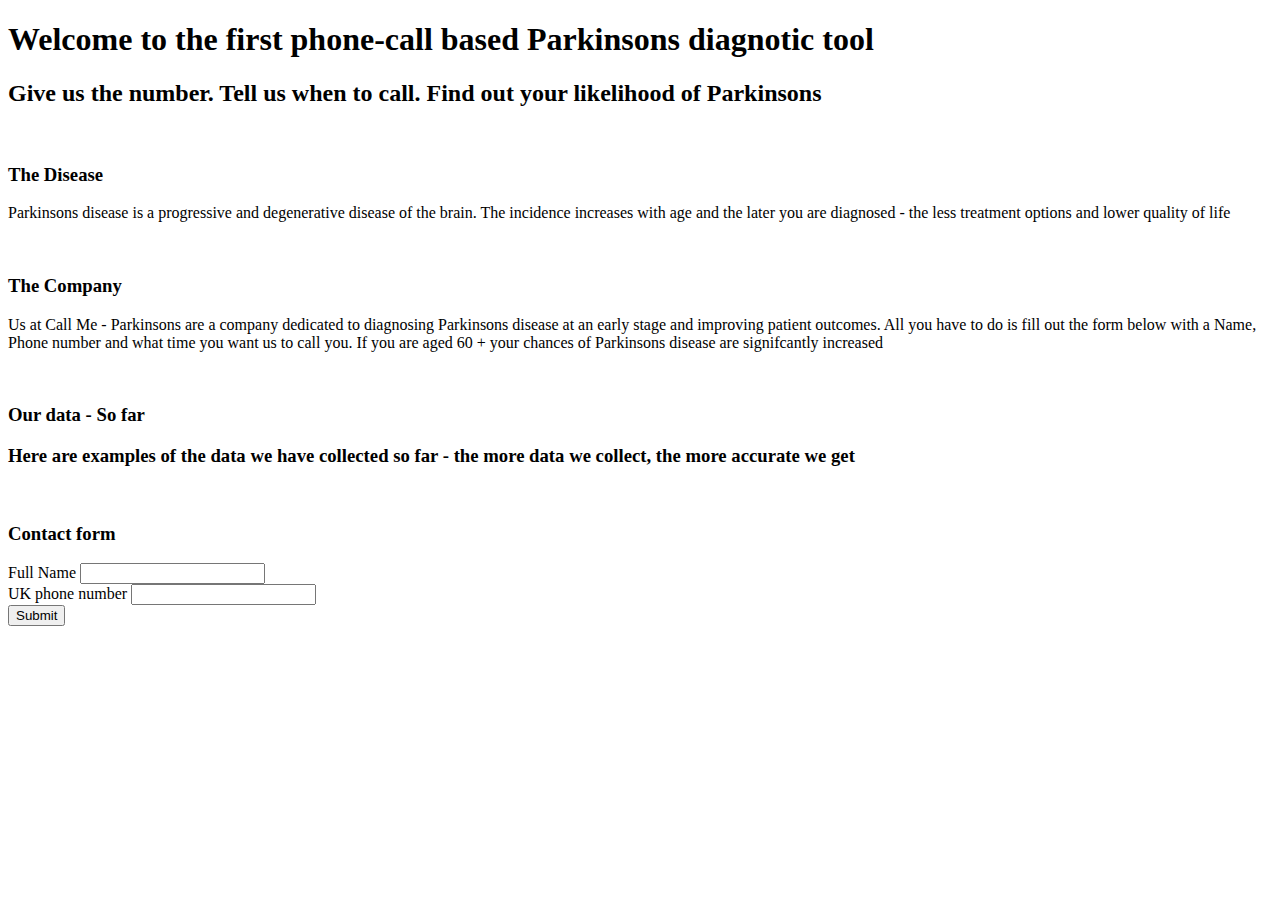
==== index.html @ 13f3a0b6 "index" ====
<!DOCTYPE html>
<html>
<head>
<title> Call Me - Parkinsons </title>
<head>
<body>
<h1> Welcome to the first phone-call based Parkinsons diagnotic tool </h1>

<h2> Give us the number. Tell us when to call. Find out your likelihood of Parkinsons</h2>
<br>

<div>
<h3> The Disease </h3>
<p> Parkinsons disease is a progressive and degenerative disease of the brain.
    The incidence increases with age and the later you are diagnosed - the less treatment options and lower quality of life </p>
</div>

<br>

<div>
<h3> The Company </h3>
<p> Us at Call Me - Parkinsons are a company dedicated to diagnosing Parkinsons disease at an early stage and improving patient outcomes.
    All you have to do is fill out the form below with a Name, Phone number and what time you want us to call you.
    If you are aged 60 + your chances of Parkinsons disease are signifcantly increased</p>
</div>

<br>

<div>
<h3> Our data - So far <h3>
<p> Here are examples of the data we have collected so far - the more data we collect, the more accurate we get </p>
</div>
<br>

<h3> Contact form </h3>
<form action="/https://parkinsons.nodered.nexmodev.com/#flow/85b406c1.cedcc8" method="post">
<div>
  <label for="Name"> Full Name </label>
  <input type="text" id="Name" name="patient_name">
<br>
  <label for="Phone Number"> UK phone number </label>
  <input type="text" id="Phone Number" name="patient_number">
  <br>
  <input type="submit" id="submission" value="Submit">
</div>
</form>
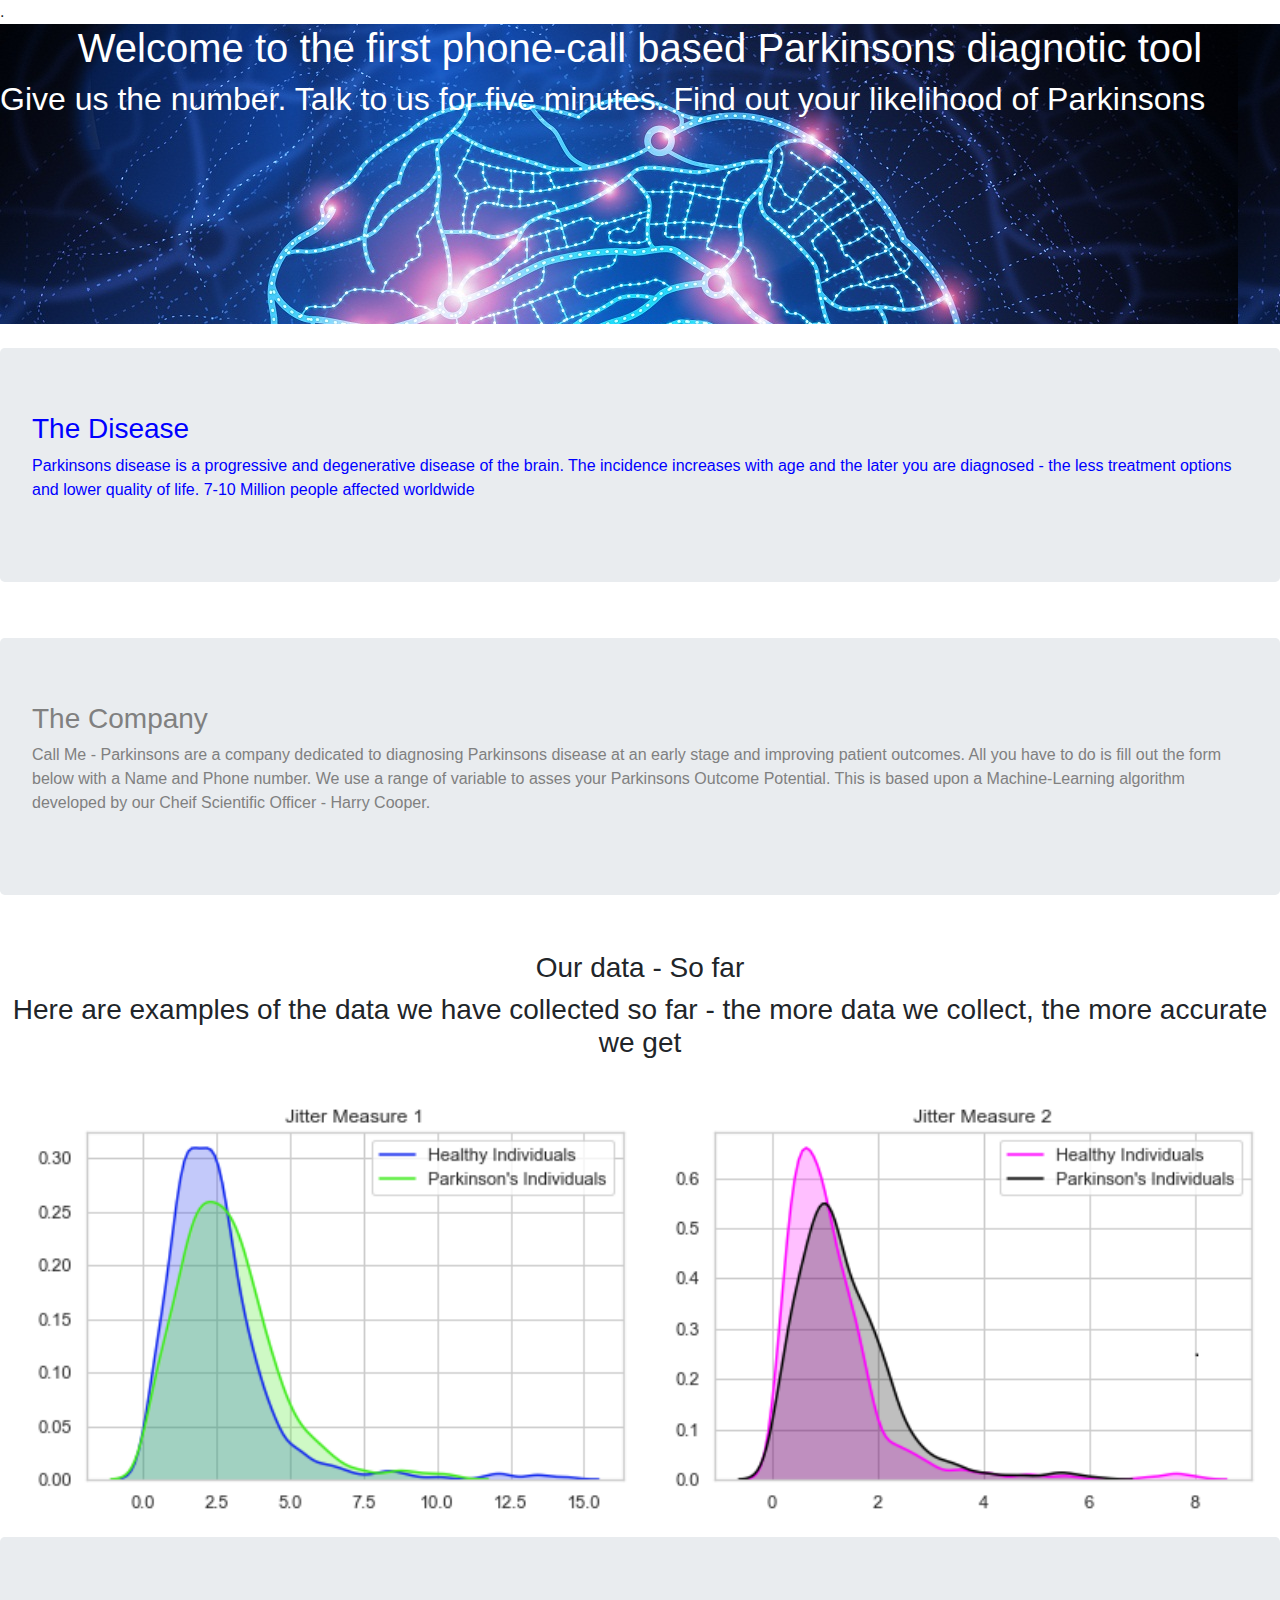
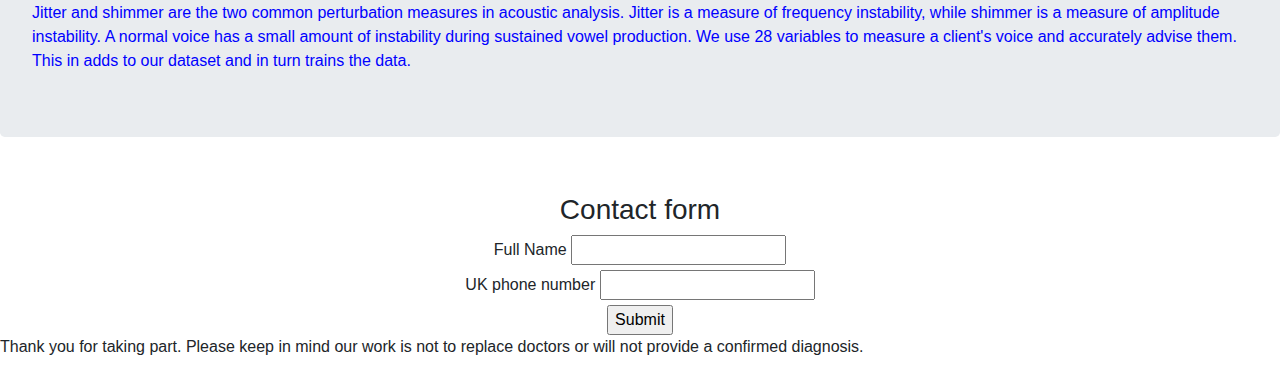
==== commit 83fa3e1b: "Add everything" ====
--- a/index.html
+++ b/index.html
@@ -1,39 +1,72 @@
 <!DOCTYPE html>
 <html>
 <head>
-<title> Call Me - Parkinsons </title>
-<head>
+ <link rel="stylesheet" href="https://stackpath.bootstrapcdn.com/bootstrap/4.3.1/css/bootstrap.min.css" integrity="sha384-ggOyR0iXCbMQv3Xipma34MD+dH/1fQ784/j6cY/iJTQUOhcWr7x9JvoRxT2MZw1T" crossorigin="anonymous">
+   <title> Call Me - Parkinsons </title>
+ <link rel="stylesheet" type="text/css" href="index.css">.
+</head>
+
 <body>
-<h1> Welcome to the first phone-call based Parkinsons diagnotic tool </h1>
+<div id="background">
+ <h1> Welcome to the first phone-call based Parkinsons diagnotic tool </h1>
 
-<h2> Give us the number. Tell us when to call. Find out your likelihood of Parkinsons</h2>
+ <h2> Give us the number. Talk to us for five minutes. Find out your likelihood of Parkinsons</h2>
+</div>
 <br>
 
-<div>
-<h3> The Disease </h3>
-<p> Parkinsons disease is a progressive and degenerative disease of the brain.
-    The incidence increases with age and the later you are diagnosed - the less treatment options and lower quality of life </p>
+<div id="Disease" class="jumbotron">
+ <h3> The Disease </h3>
+ <p> Parkinsons disease is a progressive and degenerative disease of the brain.
+     The incidence increases with age and the later you are diagnosed - the less treatment options and lower quality of life.
+      7-10 Million people affected worldwide   </p>
 </div>
 
 <br>
 
-<div>
-<h3> The Company </h3>
-<p> Us at Call Me - Parkinsons are a company dedicated to diagnosing Parkinsons disease at an early stage and improving patient outcomes.
-    All you have to do is fill out the form below with a Name, Phone number and what time you want us to call you.
-    If you are aged 60 + your chances of Parkinsons disease are signifcantly increased</p>
+<div id="Company" class="jumbotron">
+ <h3> The Company </h3>
+ <p> Call Me - Parkinsons are a company dedicated to diagnosing Parkinsons disease at an early stage and improving patient outcomes.
+    All you have to do is fill out the form below with a Name  and Phone number. We use a range of variable to asses your Parkinsons Outcome Potential.
+    This is based upon a Machine-Learning algorithm developed by our Cheif Scientific Officer - Harry Cooper.
+ </p>
 </div>
+
 
 <br>
 
-<div>
-<h3> Our data - So far <h3>
-<p> Here are examples of the data we have collected so far - the more data we collect, the more accurate we get </p>
+<div id="data">
+ <h3> Our data - So far <h3>
+ <p> Here are examples of the data we have collected so far - the more data we collect, the more accurate we get </p>
 </div>
+<div id="carouselExampleControls" class="carousel slide" data-ride="carousel">
+  <div class="carousel-inner">
+    <div class="carousel-item active">
+      <img src="jitter.png" class="d-block w-100" alt="Jitter">
+    </div>
+    <div class="carousel-item">
+      <img src="shimmer.png" class="d-block w-100" alt="Shimmer">
+    </div>
+    <div class="carousel-item">
+      <img src="pitches .png" class="d-block w-100" alt="Pitches">
+    </div>
+    <div class="carousel-item">
+      <img src="number_of_voice_breaks.png" class="d-block w-50" alt="Voice breaks" style="margin-left: 25%;margin-right:25%;">
+    </div>
+  </div>
+  <a class="carousel-control-prev" href="#carouselExampleControls" role="button" data-slide="prev">
+    <span class="carousel-control-prev-icon" aria-hidden="true"></span>
+    <span class="sr-only">Previous</span>
+  </a>
+  <a class="carousel-control-next" href="#carouselExampleControls" role="button" data-slide="next">
+    <span class="carousel-control-next-icon" aria-hidden="true"></span>
+    <span class="sr-only">Next</span>
+  </a>
+</div>
+<p id="info" class="jumbotron"> Jitter and shimmer are the two common perturbation measures in acoustic analysis. Jitter is a measure of frequency instability, while shimmer is a measure of amplitude instability. A normal voice has a small amount of instability during sustained vowel production. We use 28 variables to measure a client's voice and accurately advise them. This in adds to our dataset and in turn trains the data.</p>
 <br>
 
-<h3> Contact form </h3>
-<form action="/https://parkinsons.nodered.nexmodev.com/#flow/85b406c1.cedcc8" method="post">
+<h3 id="Contact" > Contact form </h3>
+<form action="https://parkinsons.nodered.nexmodev.com/patinfo" method="post">
 <div>
   <label for="Name"> Full Name </label>
   <input type="text" id="Name" name="patient_name">
@@ -44,3 +77,11 @@
   <input type="submit" id="submission" value="Submit">
 </div>
 </form>
+
+<p> Thank you for taking part. Please keep in mind our work is not to replace doctors or will not provide a confirmed diagnosis. </P>
+
+  <script src="https://code.jquery.com/jquery-3.3.1.slim.min.js" integrity="sha384-q8i/X+965DzO0rT7abK41JStQIAqVgRVzpbzo5smXKp4YfRvH+8abtTE1Pi6jizo" crossorigin="anonymous"></script>
+  <script src="https://cdnjs.cloudflare.com/ajax/libs/popper.js/1.14.7/umd/popper.min.js" integrity="sha384-UO2eT0CpHqdSJQ6hJty5KVphtPhzWj9WO1clHTMGa3JDZwrnQq4sF86dIHNDz0W1" crossorigin="anonymous"></script>
+  <script src="https://stackpath.bootstrapcdn.com/bootstrap/4.3.1/js/bootstrap.min.js" integrity="sha384-JjSmVgyd0p3pXB1rRibZUAYoIIy6OrQ6VrjIEaFf/nJGzIxFDsf4x0xIM+B07jRM" crossorigin="anonymous"></script>
+
+</body>
--- a/index.css
+++ b/index.css
@@ -0,0 +1,44 @@
+h1 {
+  text-align: center;
+}
+
+#firstH1 {
+  text-align: center;
+}
+
+#firstH2 {
+  text-align: center;
+}
+
+#background {
+  background-image: url("fotolia_brain_5615_3.jpg");
+  height: 300px;
+  color: white;
+  font-size: 3em;
+}
+form {
+  text-align: center;
+}
+.carousel-item {
+  img width="400" height="400"
+}
+
+#Disease {
+  color: blue;
+}
+
+#Company{
+  color: grey;
+}
+
+#data {
+  text-align: center;
+}
+
+#Contact {
+  text-align: center;
+}
+
+#info {
+  color: blue;
+}
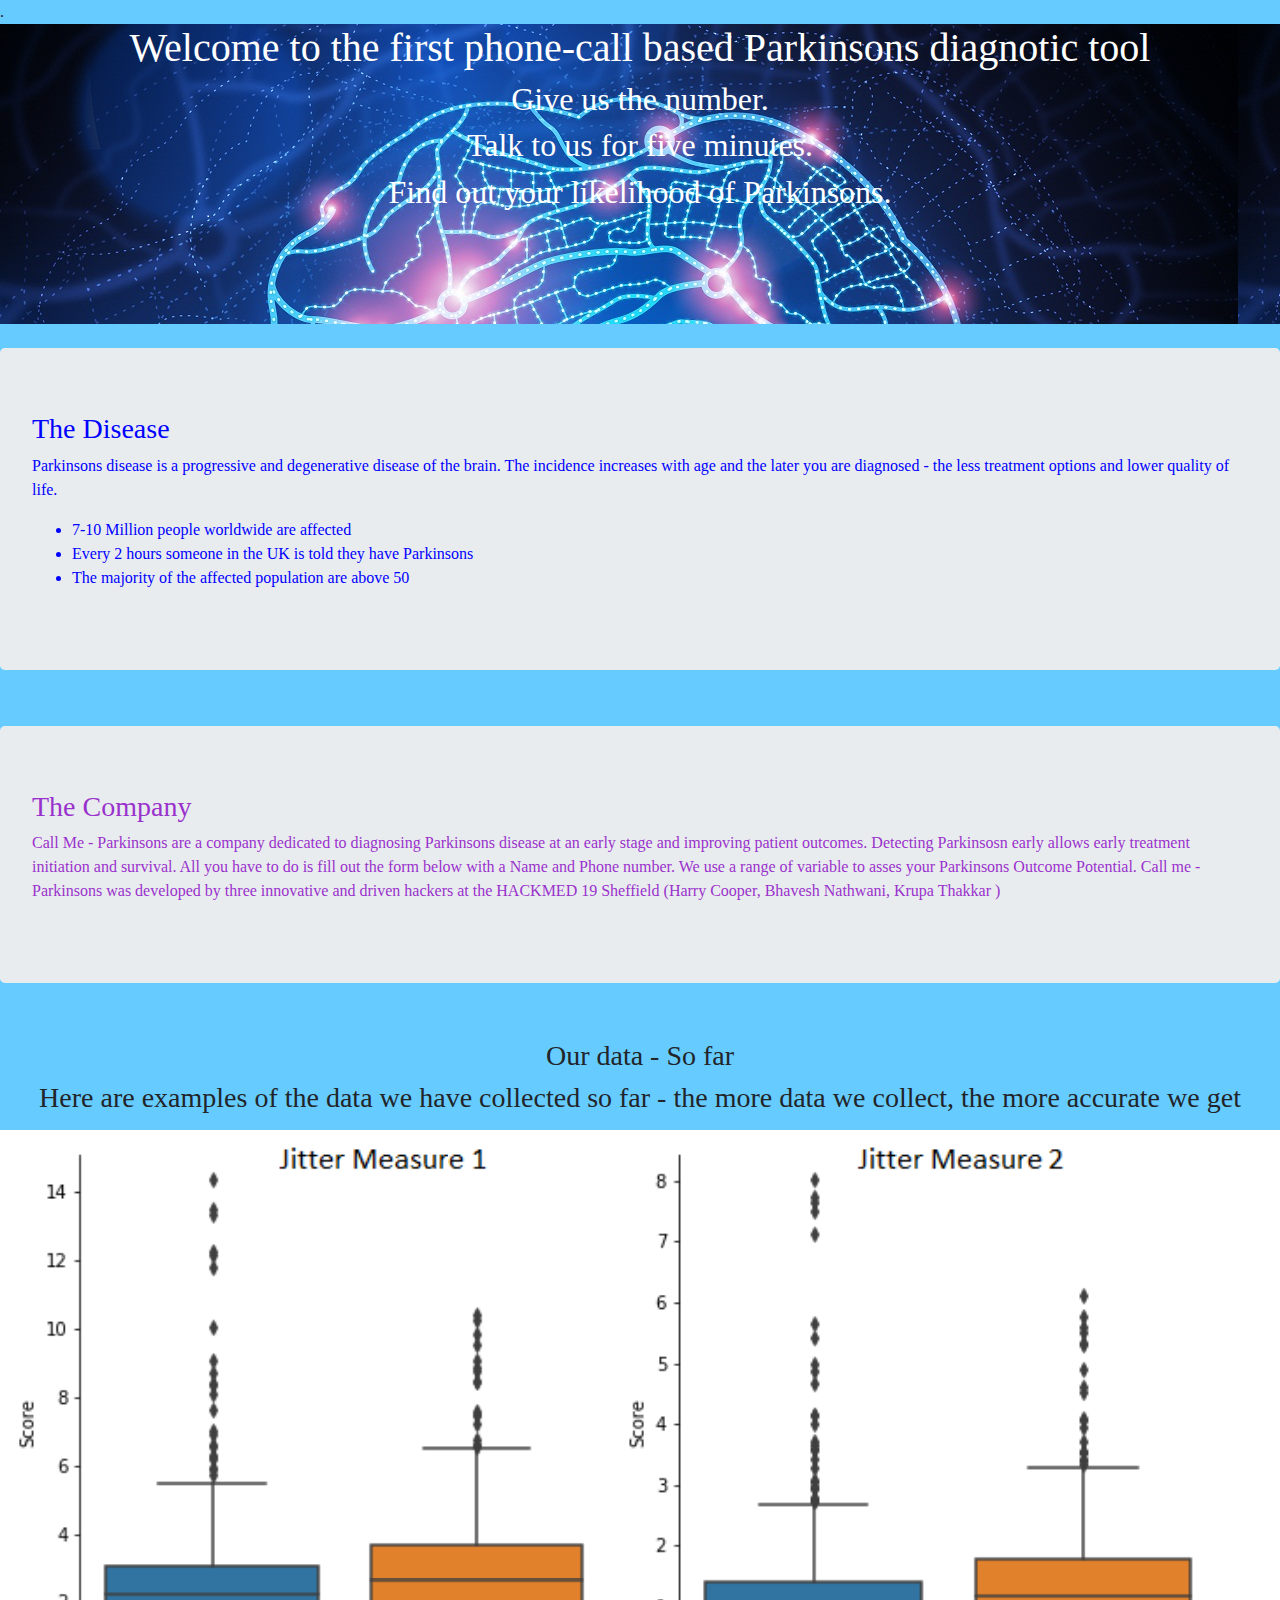
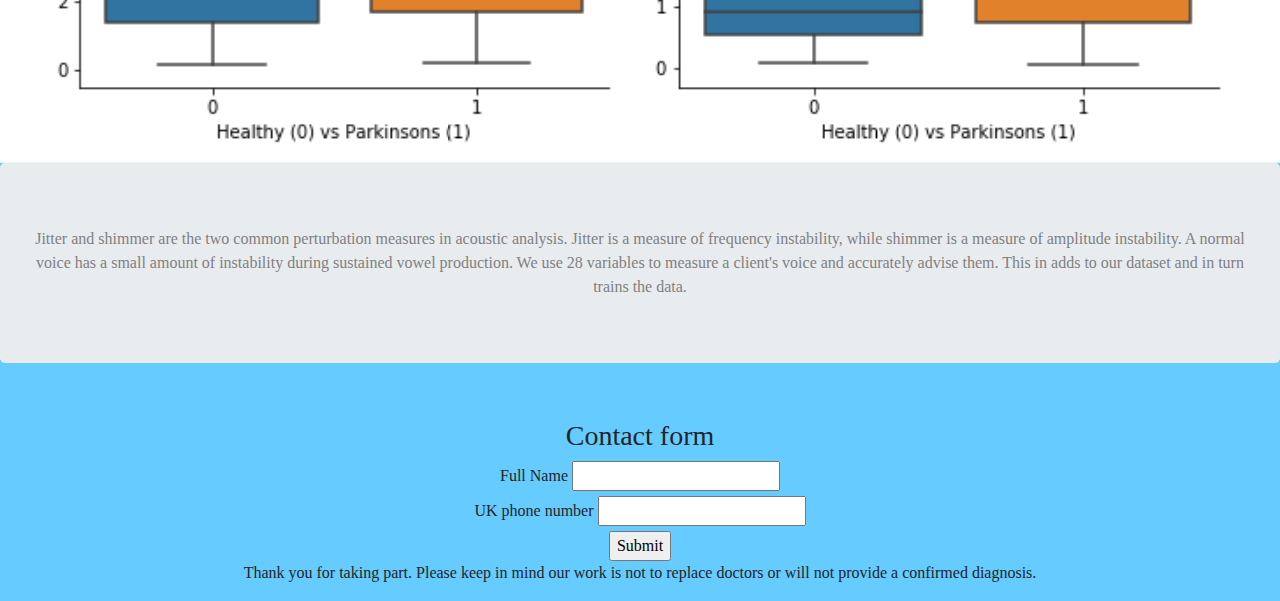
==== commit 4f1007ca: "Hopefully final" ====
--- a/index.html
+++ b/index.html
@@ -9,25 +9,31 @@
 <body>
 <div id="background">
  <h1> Welcome to the first phone-call based Parkinsons diagnotic tool </h1>
-
- <h2> Give us the number. Talk to us for five minutes. Find out your likelihood of Parkinsons</h2>
+ <h2 style="text-align: center;">Give us the number.</h2>
+ <h2 style="text-align: center">Talk to us for five minutes. </h2>
+ <h2 style="text-align: center ">Find out your likelihood of Parkinsons. </h2>
 </div>
 <br>
 
 <div id="Disease" class="jumbotron">
  <h3> The Disease </h3>
  <p> Parkinsons disease is a progressive and degenerative disease of the brain.
-     The incidence increases with age and the later you are diagnosed - the less treatment options and lower quality of life.
-      7-10 Million people affected worldwide   </p>
+     The incidence increases with age and the later you are diagnosed - the less treatment options and lower quality of life.  </p>
+  <ul>
+    <li> 7-10 Million people worldwide are affected </li>
+    <li> Every 2 hours someone in the UK is told they have Parkinsons </li>
+    <li> The majority of the affected population are above 50 </li> </ul>
 </div>
 
 <br>
 
 <div id="Company" class="jumbotron">
  <h3> The Company </h3>
- <p> Call Me - Parkinsons are a company dedicated to diagnosing Parkinsons disease at an early stage and improving patient outcomes.
+ <p>Call Me - Parkinsons are a company dedicated to diagnosing Parkinsons disease at an early stage and improving patient outcomes.
+    Detecting Parkinsosn early allows early treatment initiation and survival.
     All you have to do is fill out the form below with a Name  and Phone number. We use a range of variable to asses your Parkinsons Outcome Potential.
-    This is based upon a Machine-Learning algorithm developed by our Cheif Scientific Officer - Harry Cooper.
+    Call me - Parkinsons was developed by three innovative and driven hackers at the HACKMED 19 Sheffield (Harry Cooper, Bhavesh Nathwani, Krupa Thakkar )
+
  </p>
 </div>
 
@@ -62,7 +68,7 @@
     <span class="sr-only">Next</span>
   </a>
 </div>
-<p id="info" class="jumbotron"> Jitter and shimmer are the two common perturbation measures in acoustic analysis. Jitter is a measure of frequency instability, while shimmer is a measure of amplitude instability. A normal voice has a small amount of instability during sustained vowel production. We use 28 variables to measure a client's voice and accurately advise them. This in adds to our dataset and in turn trains the data.</p>
+<p id="info" class="jumbotron" style="text-align: center;"> Jitter and shimmer are the two common perturbation measures in acoustic analysis. Jitter is a measure of frequency instability, while shimmer is a measure of amplitude instability. A normal voice has a small amount of instability during sustained vowel production. We use 28 variables to measure a client's voice and accurately advise them. This in adds to our dataset and in turn trains the data.</p>
 <br>
 
 <h3 id="Contact" > Contact form </h3>
@@ -78,7 +84,7 @@
 </div>
 </form>
 
-<p> Thank you for taking part. Please keep in mind our work is not to replace doctors or will not provide a confirmed diagnosis. </P>
+<p style="text-align:center;"> Thank you for taking part. Please keep in mind our work is not to replace doctors or will not provide a confirmed diagnosis. </P>
 
   <script src="https://code.jquery.com/jquery-3.3.1.slim.min.js" integrity="sha384-q8i/X+965DzO0rT7abK41JStQIAqVgRVzpbzo5smXKp4YfRvH+8abtTE1Pi6jizo" crossorigin="anonymous"></script>
   <script src="https://cdnjs.cloudflare.com/ajax/libs/popper.js/1.14.7/umd/popper.min.js" integrity="sha384-UO2eT0CpHqdSJQ6hJty5KVphtPhzWj9WO1clHTMGa3JDZwrnQq4sF86dIHNDz0W1" crossorigin="anonymous"></script>
--- a/index.css
+++ b/index.css
@@ -27,8 +27,18 @@
   color: blue;
 }
 
+#Disease:hover {
+  font-size: 25px;
+  font-size-adjust: 20px;
+}
+
 #Company{
-  color: grey;
+  color: rgb(153,50,204);
+}
+
+#Company:hover {
+  font-size: 25px;
+  font-size-adjust: 20px;
 }
 
 #data {
@@ -40,5 +50,10 @@
 }
 
 #info {
-  color: blue;
+  color: grey;
 }
+
+body {
+  background-color: rgb(102, 204, 255);
+  font-family:"Comic Sans";
+}
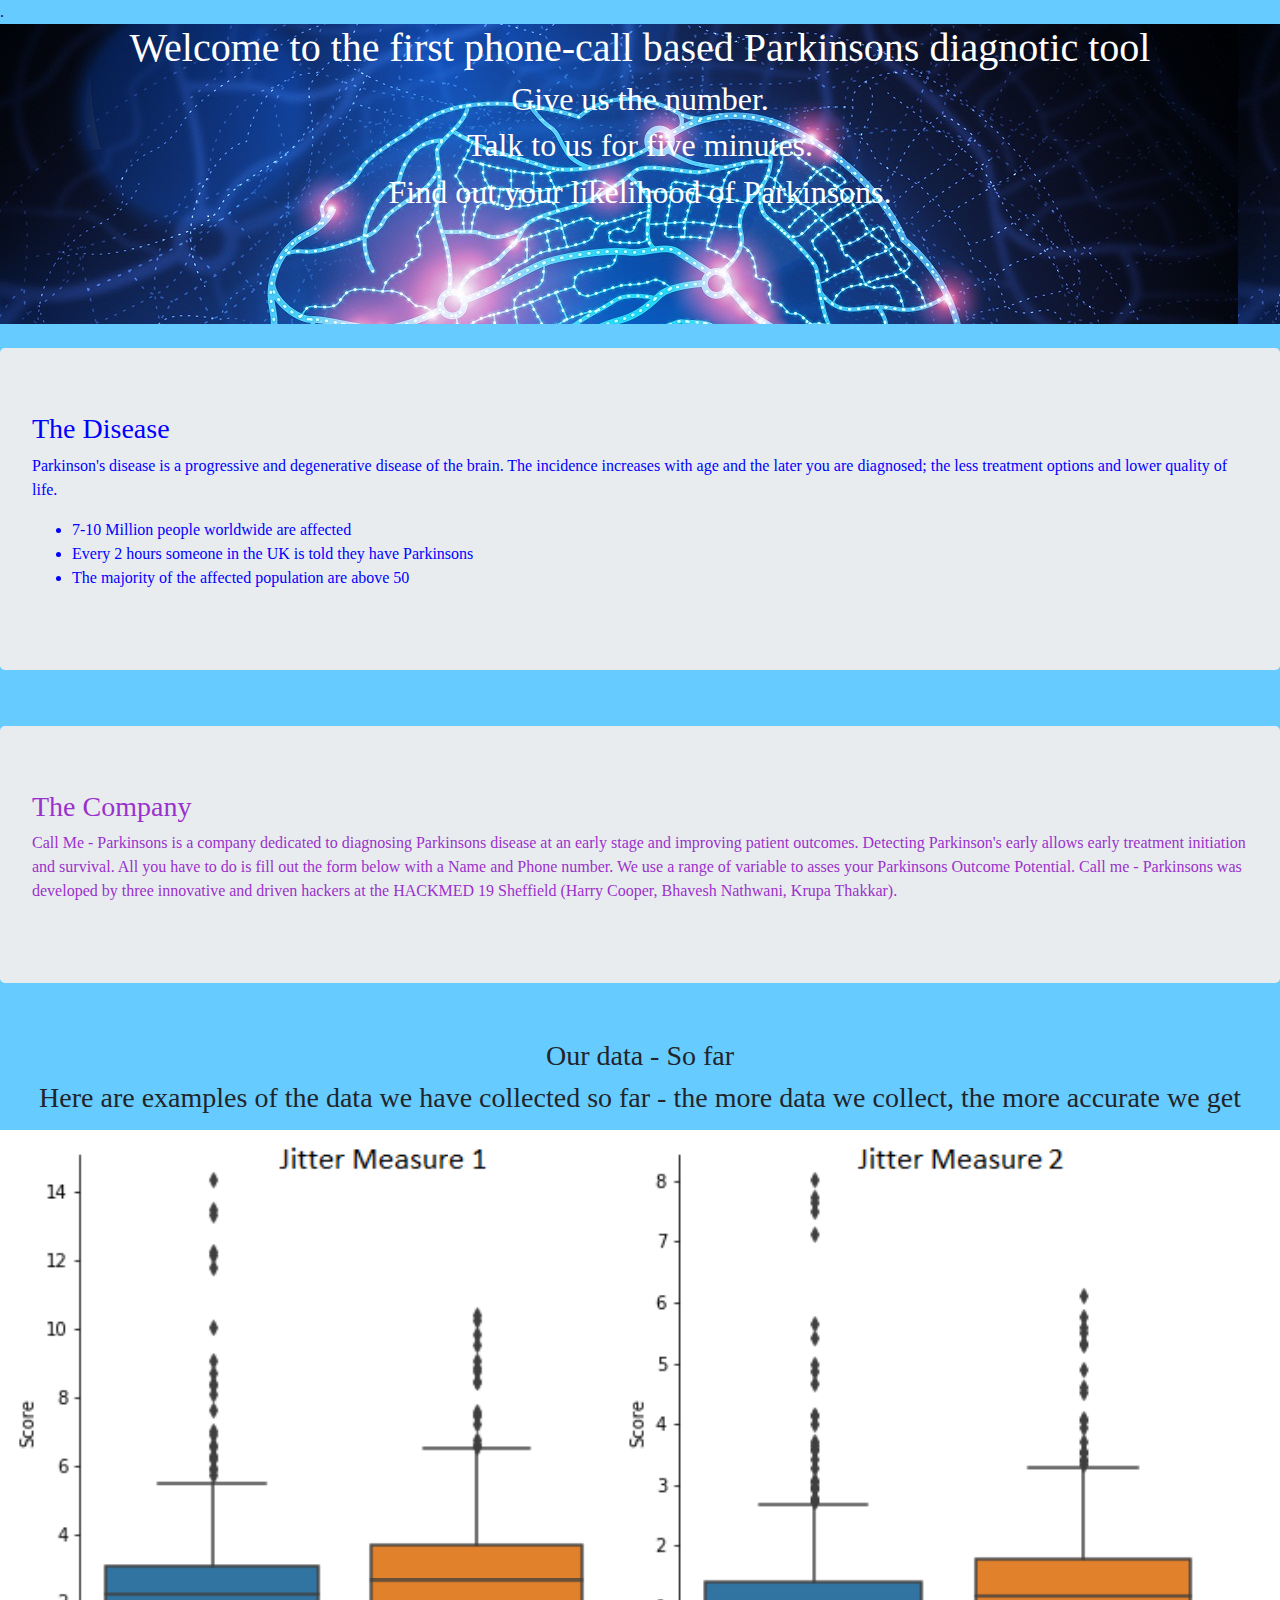
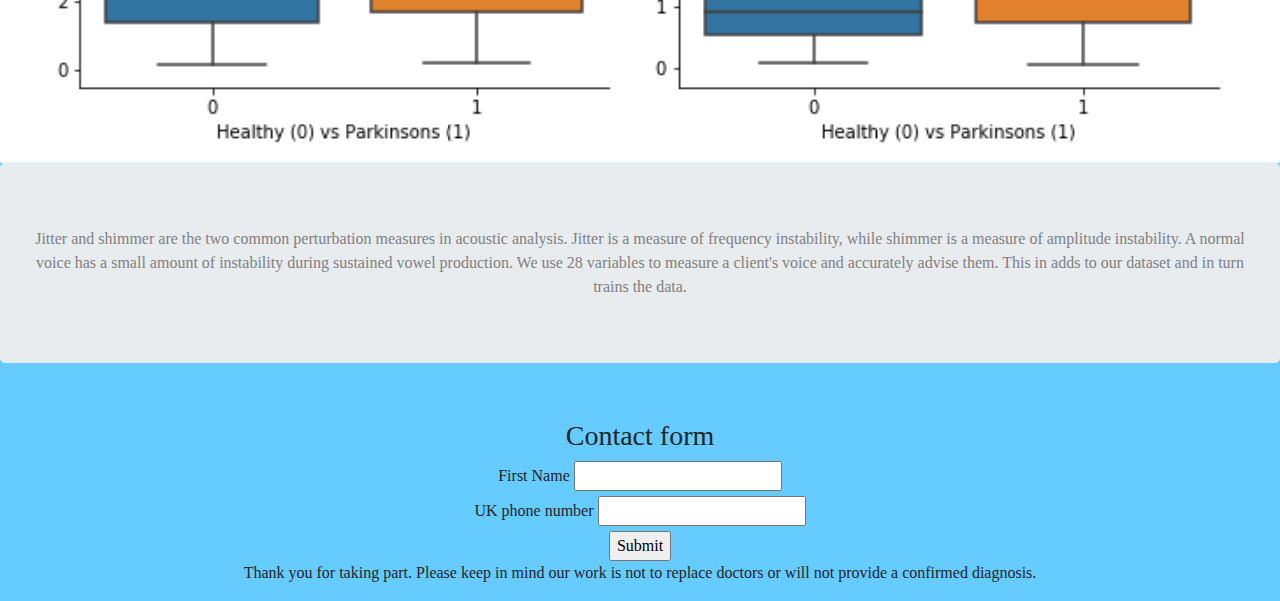
==== commit b968b2ee: "updated" ====
--- a/index.html
+++ b/index.html
@@ -17,8 +17,8 @@
 
 <div id="Disease" class="jumbotron">
  <h3> The Disease </h3>
- <p> Parkinsons disease is a progressive and degenerative disease of the brain.
-     The incidence increases with age and the later you are diagnosed - the less treatment options and lower quality of life.  </p>
+ <p> Parkinson's disease is a progressive and degenerative disease of the brain.
+     The incidence increases with age and the later you are diagnosed; the less treatment options and lower quality of life.  </p>
   <ul>
     <li> 7-10 Million people worldwide are affected </li>
     <li> Every 2 hours someone in the UK is told they have Parkinsons </li>
@@ -29,10 +29,10 @@
 
 <div id="Company" class="jumbotron">
  <h3> The Company </h3>
- <p>Call Me - Parkinsons are a company dedicated to diagnosing Parkinsons disease at an early stage and improving patient outcomes.
-    Detecting Parkinsosn early allows early treatment initiation and survival.
+ <p>Call Me - Parkinsons is a company dedicated to diagnosing Parkinsons disease at an early stage and improving patient outcomes.
+    Detecting Parkinson's early allows early treatment initiation and survival.
     All you have to do is fill out the form below with a Name  and Phone number. We use a range of variable to asses your Parkinsons Outcome Potential.
-    Call me - Parkinsons was developed by three innovative and driven hackers at the HACKMED 19 Sheffield (Harry Cooper, Bhavesh Nathwani, Krupa Thakkar )
+    Call me - Parkinsons was developed by three innovative and driven hackers at the HACKMED 19 Sheffield (Harry Cooper, Bhavesh Nathwani, Krupa Thakkar).
 
  </p>
 </div>
@@ -74,7 +74,7 @@
 <h3 id="Contact" > Contact form </h3>
 <form action="https://parkinsons.nodered.nexmodev.com/patinfo" method="post">
 <div>
-  <label for="Name"> Full Name </label>
+  <label for="Name"> First Name </label>
   <input type="text" id="Name" name="patient_name">
 <br>
   <label for="Phone Number"> UK phone number </label>
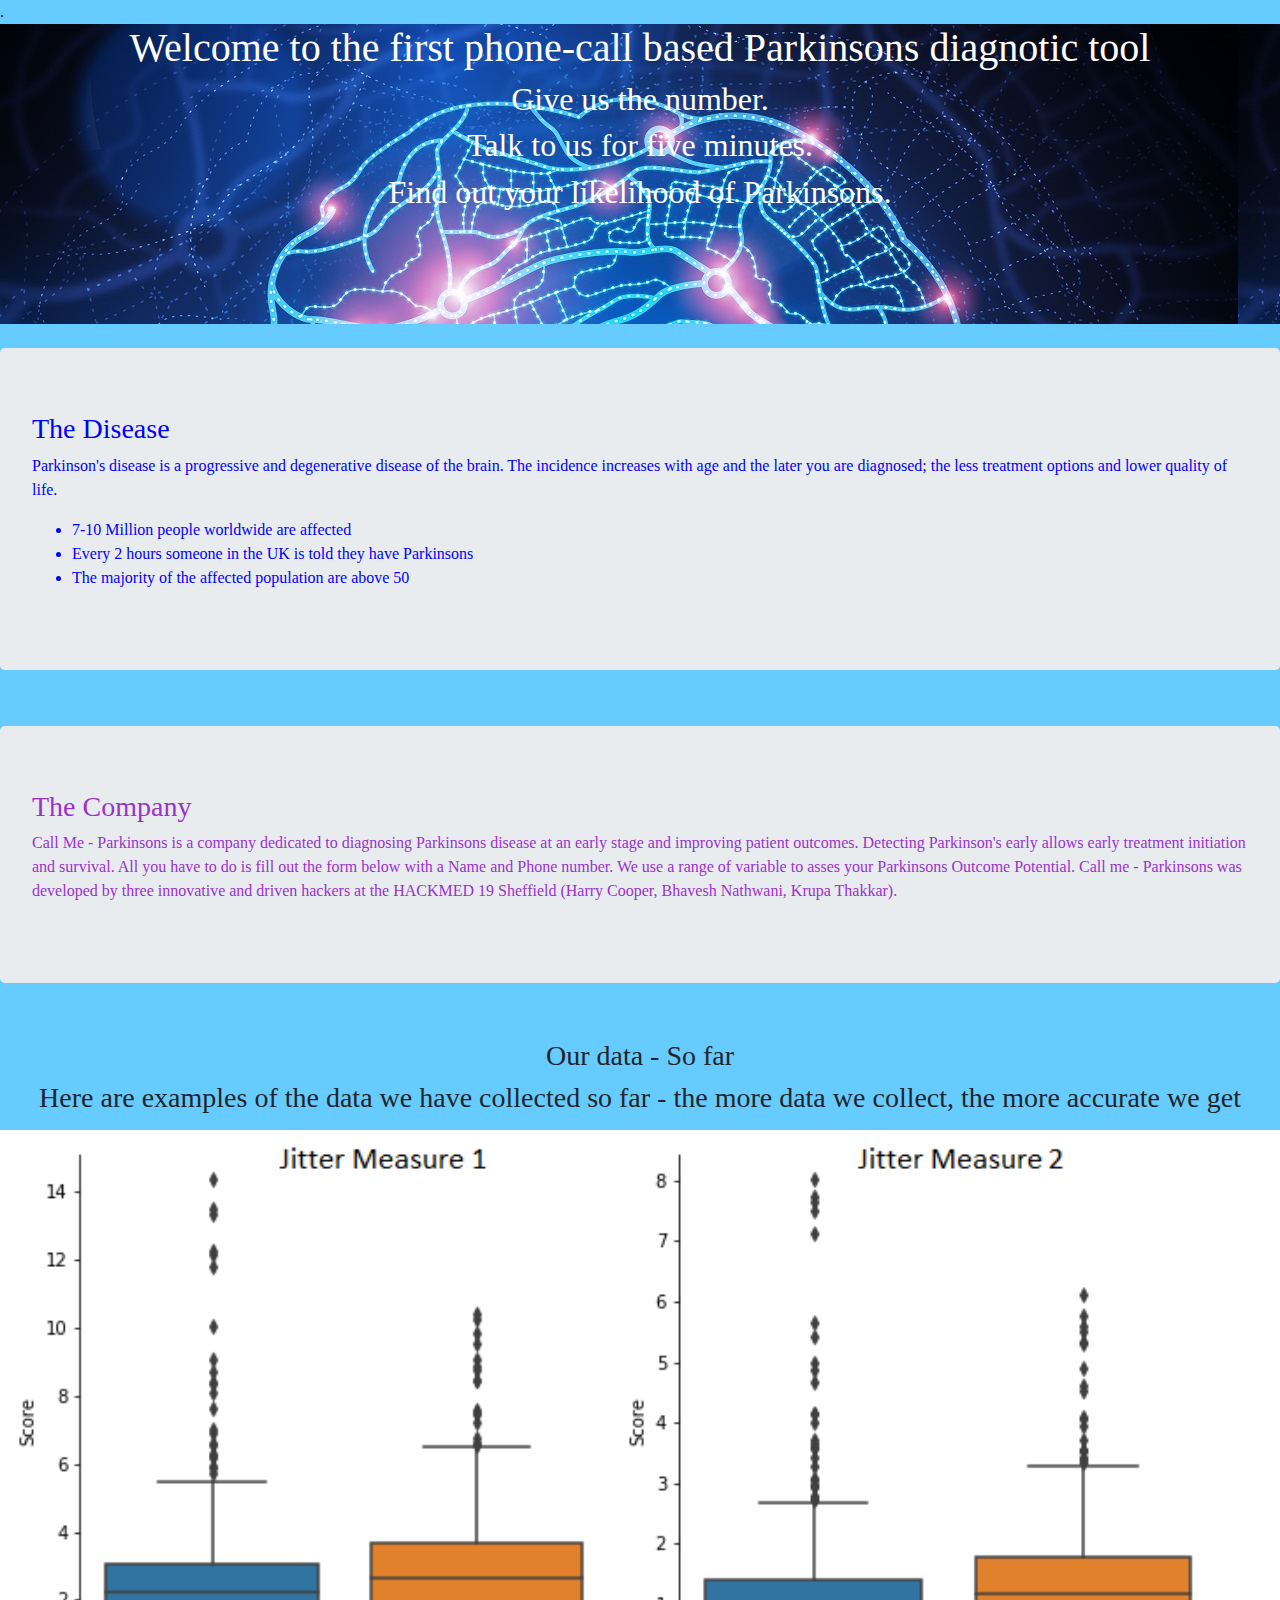
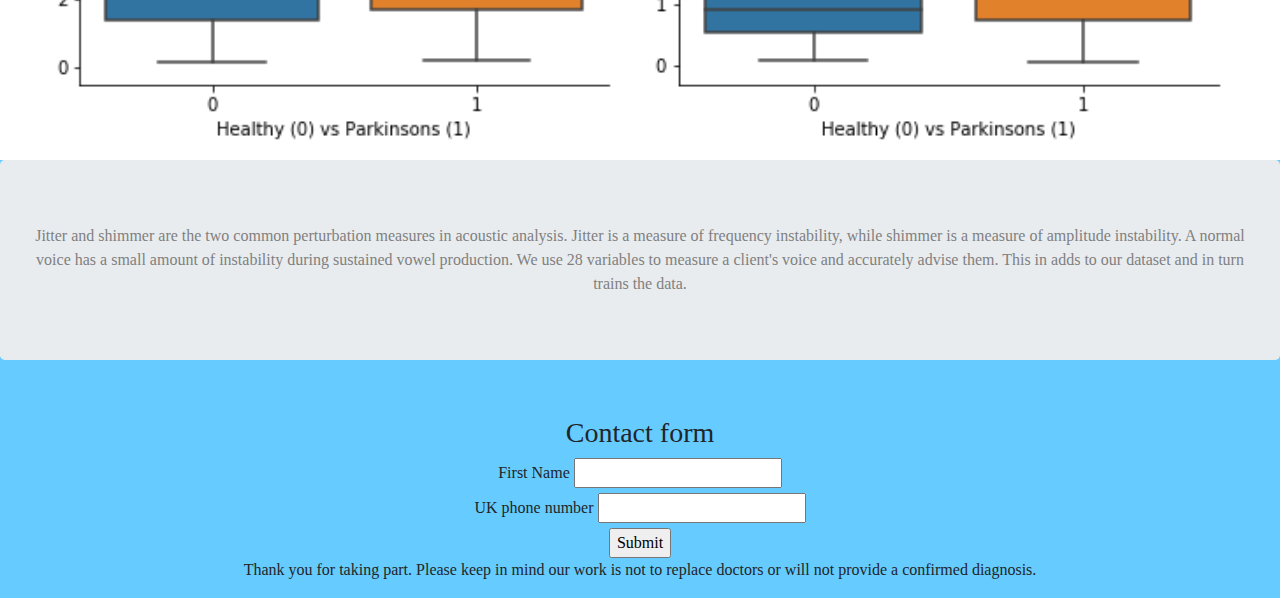
==== commit ad1839e0: "images same size" ====
--- a/index.html
+++ b/index.html
@@ -47,16 +47,16 @@
 <div id="carouselExampleControls" class="carousel slide" data-ride="carousel">
   <div class="carousel-inner">
     <div class="carousel-item active">
-      <img src="jitter.png" class="d-block w-100" alt="Jitter">
+      <img src="jitter.png" class="d-block w-100" alt="Jitter" style="height: 70vh;">
     </div>
     <div class="carousel-item">
-      <img src="shimmer.png" class="d-block w-100" alt="Shimmer">
+      <img src="shimmer.png" class="d-block w-100" alt="Shimmer" style="height: 70vh">
     </div>
     <div class="carousel-item">
-      <img src="pitches .png" class="d-block w-100" alt="Pitches">
+      <img src="pitches .png" class="d-block w-100" alt="Pitches" style="height: 70vh">
     </div>
     <div class="carousel-item">
-      <img src="number_of_voice_breaks.png" class="d-block w-50" alt="Voice breaks" style="margin-left: 25%;margin-right:25%;">
+      <img src="number_of_voice_breaks.png" class="d-block w-50" alt="Voice breaks" style="margin-left: 25%;margin-right:25%; height: 70vh">
     </div>
   </div>
   <a class="carousel-control-prev" href="#carouselExampleControls" role="button" data-slide="prev">
--- a/index.css
+++ b/index.css
@@ -57,3 +57,8 @@
   background-color: rgb(102, 204, 255);
   font-family:"Comic Sans";
 }
+
+.carousel-inner > .item > img {
+  width:640px;
+  height:360px;
+}
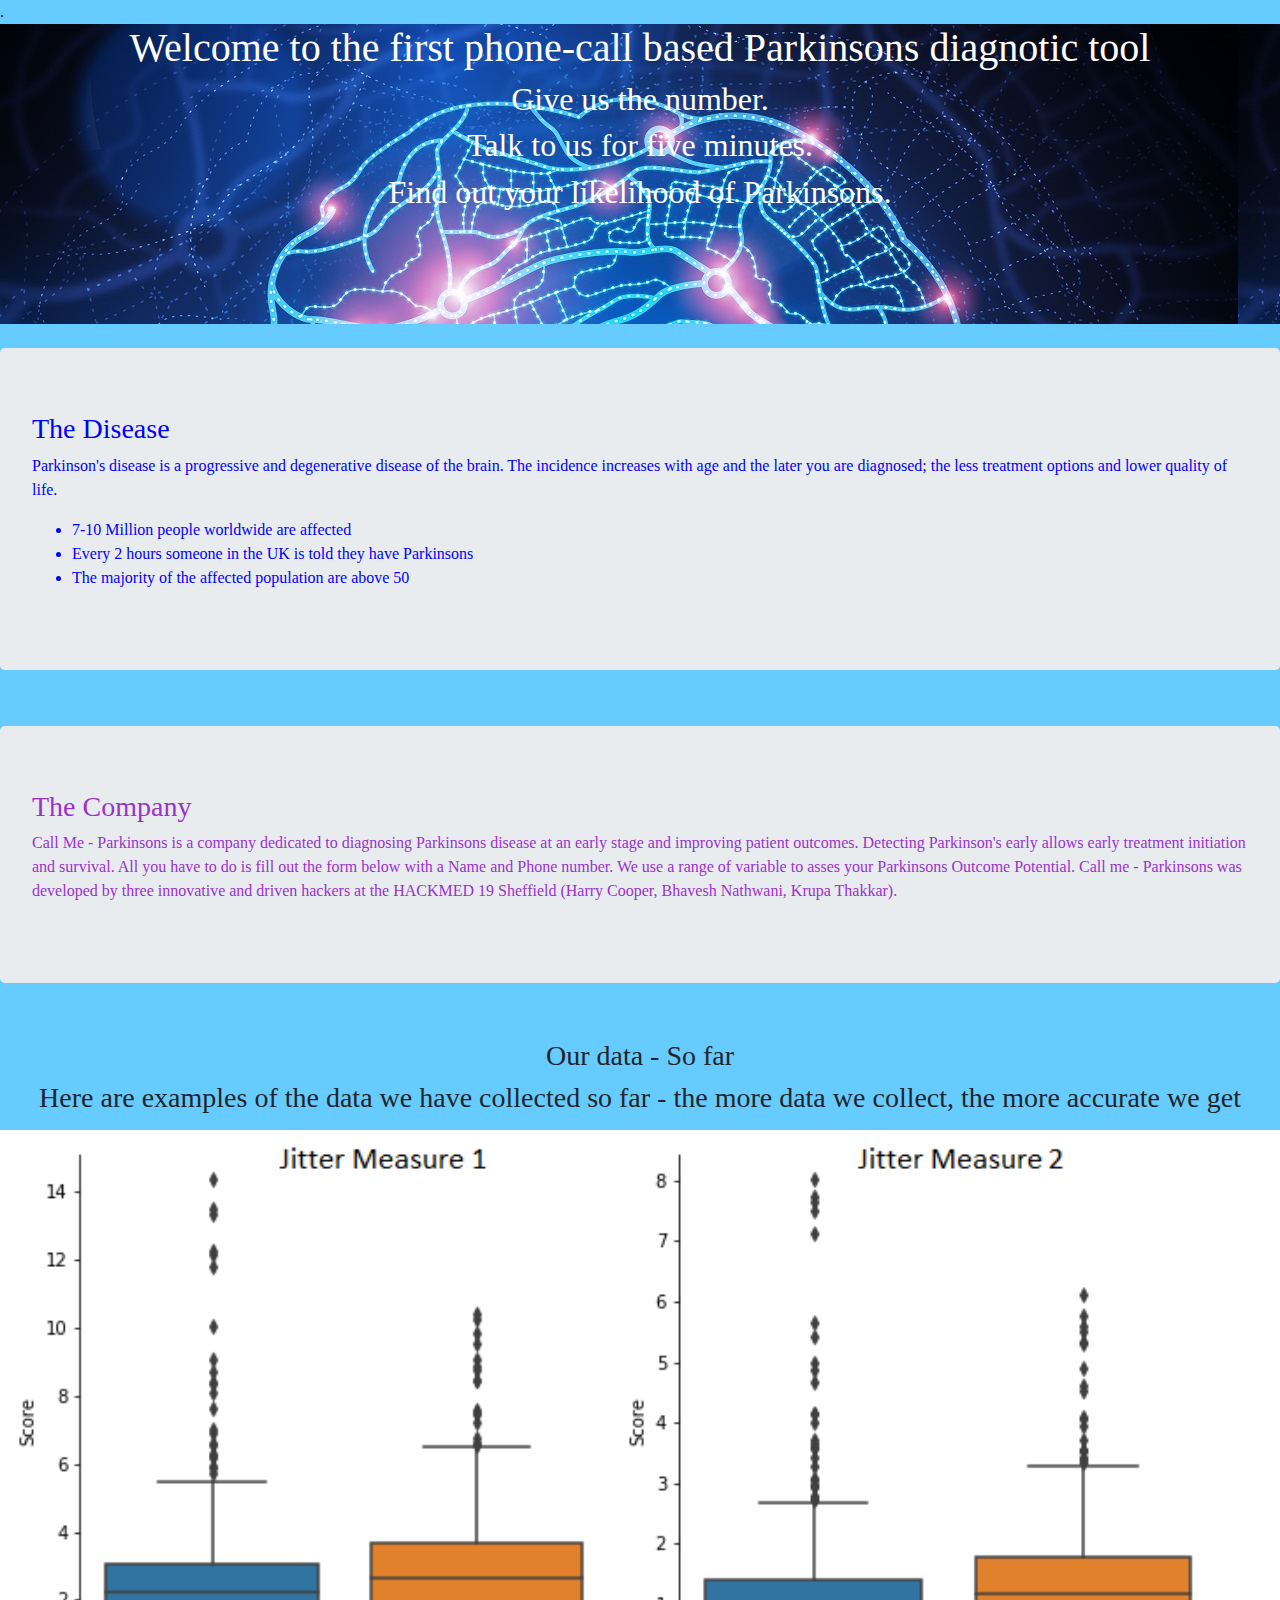
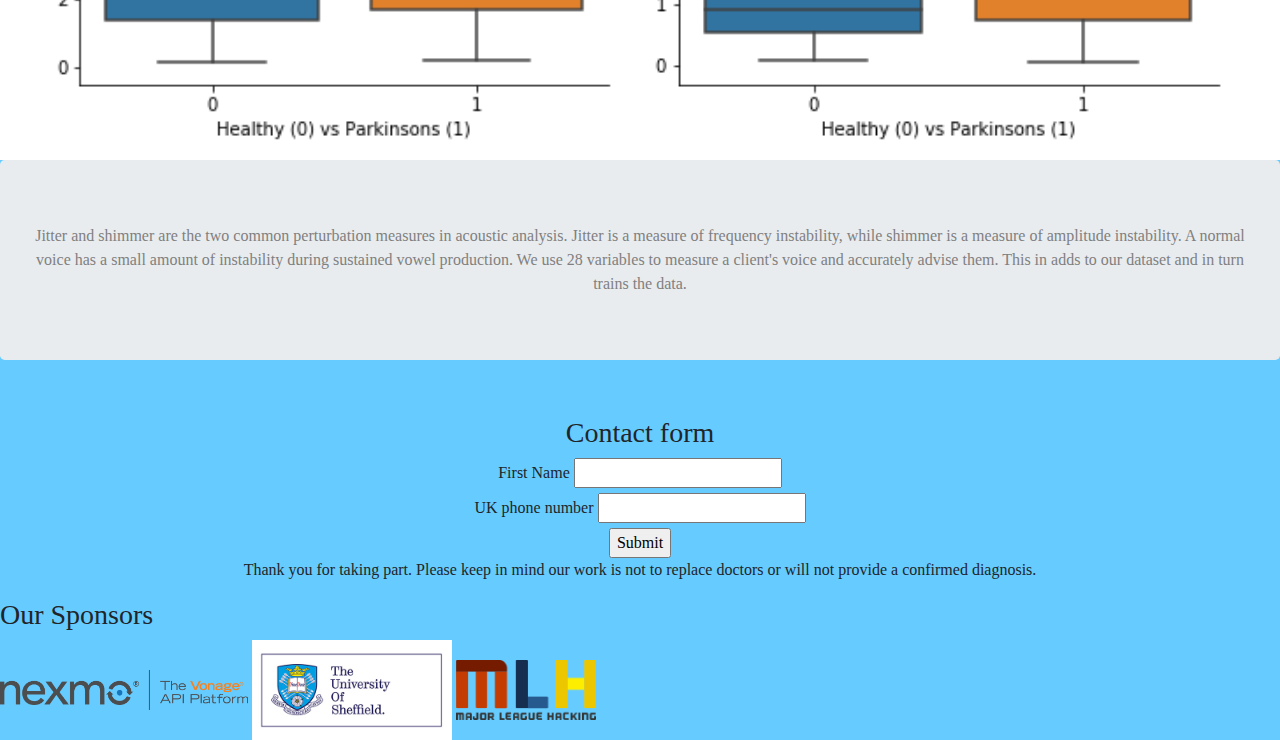
==== commit 6f3a9f99: "Sponsors" ====
--- a/index.html
+++ b/index.html
@@ -89,5 +89,8 @@
   <script src="https://code.jquery.com/jquery-3.3.1.slim.min.js" integrity="sha384-q8i/X+965DzO0rT7abK41JStQIAqVgRVzpbzo5smXKp4YfRvH+8abtTE1Pi6jizo" crossorigin="anonymous"></script>
   <script src="https://cdnjs.cloudflare.com/ajax/libs/popper.js/1.14.7/umd/popper.min.js" integrity="sha384-UO2eT0CpHqdSJQ6hJty5KVphtPhzWj9WO1clHTMGa3JDZwrnQq4sF86dIHNDz0W1" crossorigin="anonymous"></script>
   <script src="https://stackpath.bootstrapcdn.com/bootstrap/4.3.1/js/bootstrap.min.js" integrity="sha384-JjSmVgyd0p3pXB1rRibZUAYoIIy6OrQ6VrjIEaFf/nJGzIxFDsf4x0xIM+B07jRM" crossorigin="anonymous"></script>
-
+<h3> Our Sponsors </h3>
+<a href="https://www.nexmo.com"><img src="logo-dark.png" height="40" wieght="100"></a>
+<a href="https://www.sheffield.ac.uk/"><img src="sheffield.jpg" height="100" weight="100"></a>
+<a href="https://mlh.io/"><img src="Major_League_Hacking_logo.svg.png" height="60" weight="100"></a>
 </body>
--- a/index.css
+++ b/index.css
@@ -55,7 +55,7 @@
 
 body {
   background-color: rgb(102, 204, 255);
-  font-family:"Comic Sans";
+  font-family:"Comic Sans MS";
 }
 
 .carousel-inner > .item > img {
